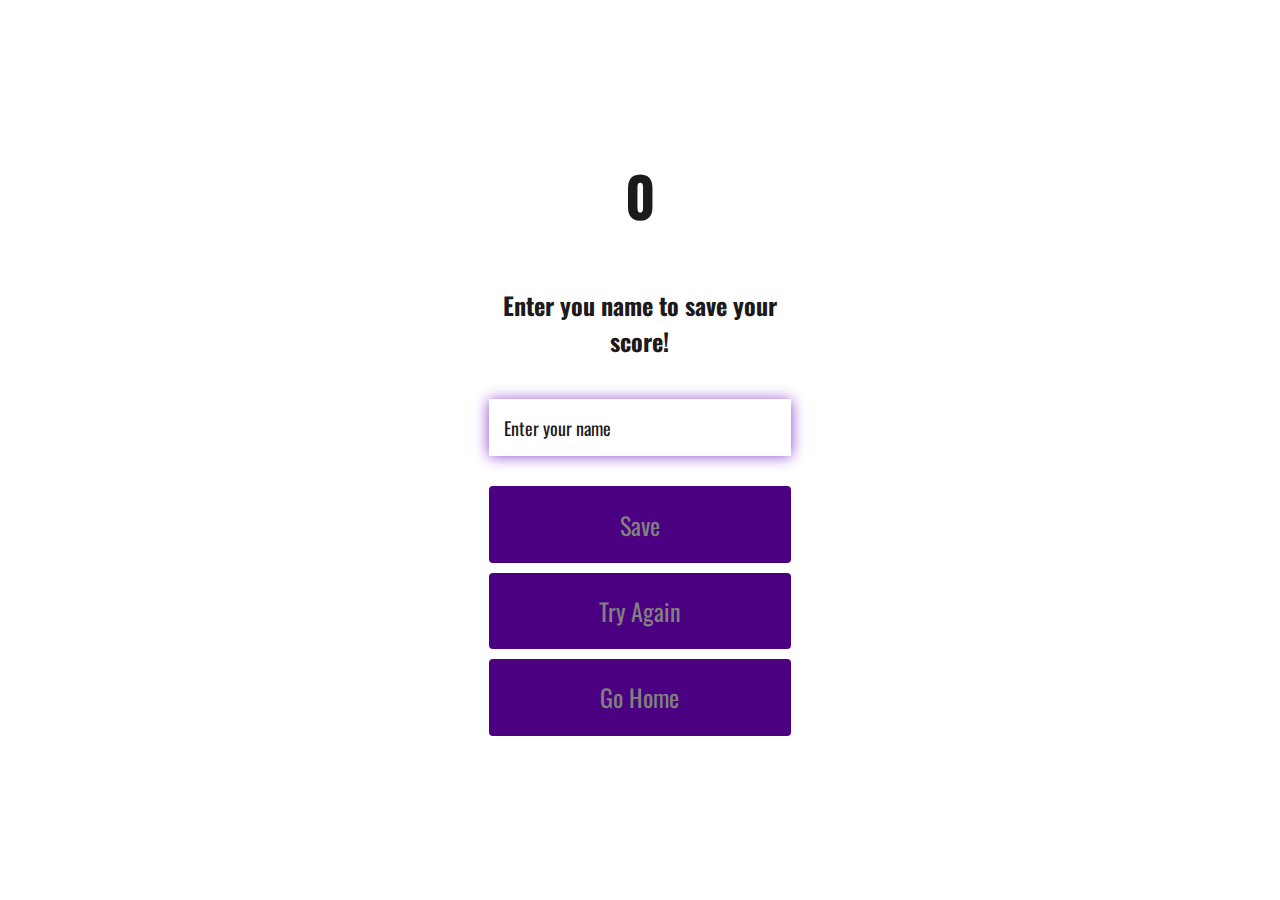
==== end.html @ 472de4c3 "Add end structure and style" ====
<!DOCTYPE html>
<html lang="en">
<head>
    <meta charset="UTF-8">
    <meta http-equiv="X-UA-Compatible" content="IE=edge">
    <meta name="viewport" content="width=device-width, initial-scale=1.0">
    <title>Document</title>
    <link rel="stylesheet" href="./assets/css/style.css">
    <link rel="stylesheet" href="https://use.fontawesome.com/releases/v5.15.3/css/all.css"
        integrity="sha384-SZXxX4whJ79/gErwcOYf+zWLeJdY/qpuqC4cAa9rOGUstPomtqpuNWT9wdPEn2fk" crossorigin="anonymous">   
</head>
<body>
    <div class="container">
        <div id="end" class="flex-center flex-column">
            <h1 id="finalScore"> 0 </h1>
            <form class="end-form-container">
                <h2 id="end-text">Enter you name to save your score!</h2>
                <input type="text" name="name" id="username" placeholder="Enter your name">
                <button class="btn" id="saveScoreBtn" type="submit" onclick="saveHighScore(event)" disabled> Save </button>
            </form>
            <a href="./quiz.html" class="btn"> Try Again </a>
            <a href="./index.html" class="btn"> Go Home </a>
        </div>
    </div>
</body>
</html>
---- assets/css/style.css ----
@import url('https://fonts.googleapis.com/css2?family=Oswald&display=swap');

:root {
    background-color: #fff;
    --white: #fff;
    --dark: #1C1A1A;
    --indigo: #4B0082;
}

* {
    box-sizing: border-box;
    margin: 0;
    padding: 0;
    font-size: 63%;
    font-family: 'Oswald', sans-serif;
}

h1 {
    font-size: 5.5rem;
    color: var(--dark);
    margin-bottom: 5rem;
}

h2 {
    font-size: 4.2rem;
    color: var(--dark);
    margin-bottom: 4rem;
}

.container {
    width: 100vw;
    height: 100vh;
    display: flex;
    justify-content: center;
    align-items: center;
    max-width: 80rem;
    margin: 0 auto;
    padding: 2rem;
}

.flex-column {
    display: flex;
    flex-direction: column;
}

.flex-center {
    justify-content: center;
    align-items: center;
}

.justify-center {
    justify-content: center;
}

.text-center {
    text-align: center;
}

.hidden {
    display: 100%;
}

/* code quiz button style*/
.btn {
    font-size: 2.4rem;
    padding: 2rem 0;
    width: 30rem;
    text-align: center;
    margin-bottom: 1rem;
    text-decoration: none;
    color: gray;
    background: linear-gradient(90deg, var(--indigo) 0%, 
    var(--indigo) 100%);
    border-radius: 4px;
}

.btn:hover {
    cursor: pointer;
    box-shadow: 0 0.4rem 1.4rem 0 rgba(141, 64, 204, 0.5);
    transition: transform 150ms;
    transform: scale(1.03);
}

.btn[disabled]:hover {
    cursor: not-allowed;
    box-shadow: none;
    transform: none;
}
/* -------------------------- code quiz button style end --------------------------------- */

/* --------------------------------- End style CSS --------------------------------------- */

.end-form-container {
    width: 100%;
    display: flex;
    flex-direction: column;
    align-items: center;
    max-width: 30rem;
    border: none;
}

input {
    margin-bottom: 20rem;
    padding: 1.5rem;
    font-size: 1.8rem;
    border: none;
    box-shadow: 0 0.1rem 1.4rem 0 rgba(141, 64, 204, 1) ;
}

input::placeholder {
    color: var(--dark);
}

#username {
    margin-bottom: 3rem;
    width: 100%;
    outline: none;
}

#end-text {
    font-size: 2.4rem;
    color: var(--dark);
    text-align: center;
}

#saveScoreBtn {
    border: none;
}

.fa-home {
    margin-left: 1rem;
    font-size: 2rem;
    color: var(--dark);
}
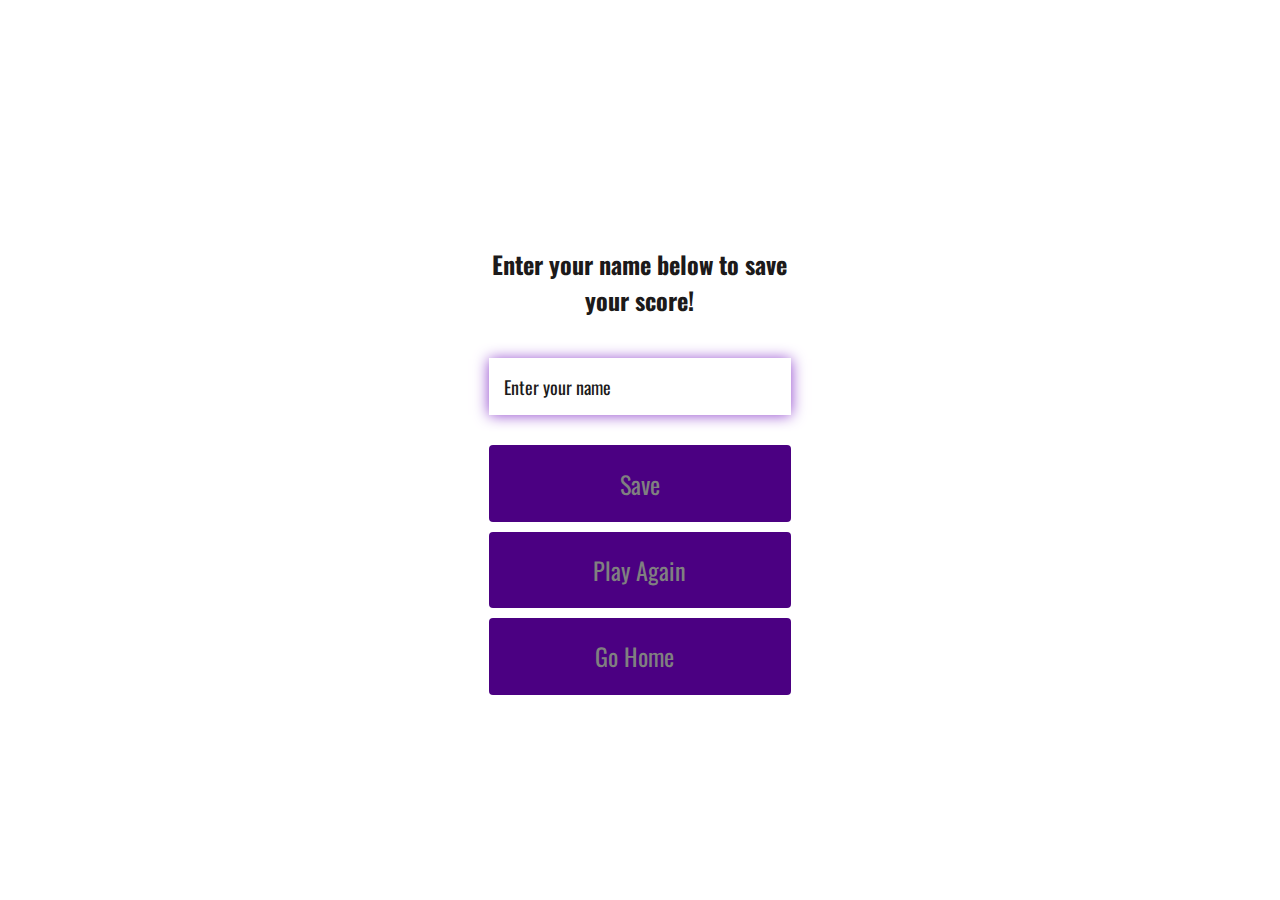
==== commit eb2f4d68: "Add highscore display" ====
--- a/end.html
+++ b/end.html
@@ -1,26 +1,27 @@
+
 <!DOCTYPE html>
 <html lang="en">
 <head>
     <meta charset="UTF-8">
-    <meta http-equiv="X-UA-Compatible" content="IE=edge">
     <meta name="viewport" content="width=device-width, initial-scale=1.0">
-    <title>Document</title>
+    <title>Final Score</title>
     <link rel="stylesheet" href="./assets/css/style.css">
     <link rel="stylesheet" href="https://use.fontawesome.com/releases/v5.15.3/css/all.css"
-        integrity="sha384-SZXxX4whJ79/gErwcOYf+zWLeJdY/qpuqC4cAa9rOGUstPomtqpuNWT9wdPEn2fk" crossorigin="anonymous">   
+        integrity="sha384-SZXxX4whJ79/gErwcOYf+zWLeJdY/qpuqC4cAa9rOGUstPomtqpuNWT9wdPEn2fk" crossorigin="anonymous">
 </head>
 <body>
     <div class="container">
         <div id="end" class="flex-center flex-column">
-            <h1 id="finalScore"> 0 </h1>
+            <h1 id="finalScore">0</h1>
             <form class="end-form-container">
-                <h2 id="end-text">Enter you name to save your score!</h2>
+                <h2 id="end-text">Enter your name below to save your score!</h2>
                 <input type="text" name="name" id="username" placeholder="Enter your name">
-                <button class="btn" id="saveScoreBtn" type="submit" onclick="saveHighScore(event)" disabled> Save </button>
+                <button class="btn" id="saveScoreBtn" type="submit" onclick="saveHighScore(event)" disabled>Save</button>
             </form>
-            <a href="./quiz.html" class="btn"> Try Again </a>
-            <a href="./index.html" class="btn"> Go Home </a>
+            <a href="quiz.html" class="btn">Play Again</a>
+            <a href="./index.html" class="btn">Go Home<i class="fas fa-home"></i></a>
         </div>
     </div>
+    <script src="./assets/js/end.js"></script>
 </body>
 </html>--- a/assets/css/style.css
+++ b/assets/css/style.css
@@ -131,4 +131,24 @@
     margin-left: 1rem;
     font-size: 2rem;
     color: var(--dark);
-}+}
+
+/* ------------------- high score button ------------------------------- */
+
+#highscore-btn {
+    background: linear-gradient(90deg, rgb(255, 247, 9) 0%, 
+    rgb(240, 221, 6) 100%);
+}
+
+#highscore-btn:hover {
+    box-shadow: 0 0.4rem 1.4rem 0 rgba(255, 255, 0, 0.5);
+}
+
+/* crown icon style */
+.fa-crown {
+    font-size: 2.5rem;
+    margin-left: 1rem;
+}
+/* crown icon style end */
+
+/* highscore button style end */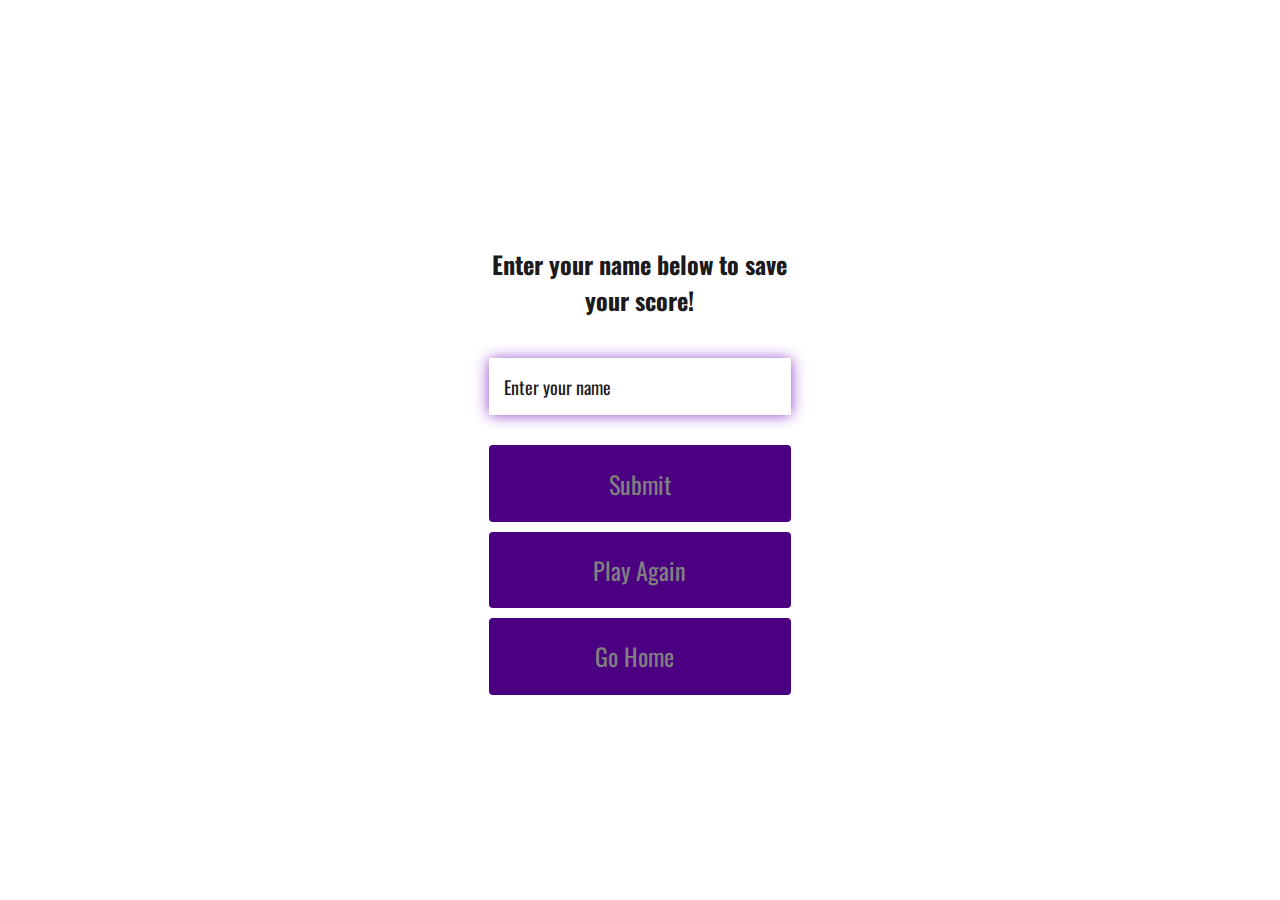
==== commit 49b60bcf: "Update Style" ====
--- a/end.html
+++ b/end.html
@@ -1,6 +1,6 @@
-
 <!DOCTYPE html>
 <html lang="en">
+
 <head>
     <meta charset="UTF-8">
     <meta name="viewport" content="width=device-width, initial-scale=1.0">
@@ -9,6 +9,7 @@
     <link rel="stylesheet" href="https://use.fontawesome.com/releases/v5.15.3/css/all.css"
         integrity="sha384-SZXxX4whJ79/gErwcOYf+zWLeJdY/qpuqC4cAa9rOGUstPomtqpuNWT9wdPEn2fk" crossorigin="anonymous">
 </head>
+
 <body>
     <div class="container">
         <div id="end" class="flex-center flex-column">
@@ -16,7 +17,8 @@
             <form class="end-form-container">
                 <h2 id="end-text">Enter your name below to save your score!</h2>
                 <input type="text" name="name" id="username" placeholder="Enter your name">
-                <button class="btn" id="saveScoreBtn" type="submit" onclick="saveHighScore(event)" disabled>Save</button>
+                <button class="btn" id="saveScoreBtn" type="submit" onclick="saveHighScore(event)"
+                    disabled>Submit</button>
             </form>
             <a href="quiz.html" class="btn">Play Again</a>
             <a href="./index.html" class="btn">Go Home<i class="fas fa-home"></i></a>
@@ -24,4 +26,5 @@
     </div>
     <script src="./assets/js/end.js"></script>
 </body>
+
 </html>--- a/assets/css/style.css
+++ b/assets/css/style.css
@@ -144,11 +144,34 @@
     box-shadow: 0 0.4rem 1.4rem 0 rgba(255, 255, 0, 0.5);
 }
 
-/* crown icon style */
+/* ------------------------ crown icon style ---------------------------- */
 .fa-crown {
     font-size: 2.5rem;
     margin-left: 1rem;
 }
-/* crown icon style end */
+/* ------------------------- crown icon style end ----------------------- */
 
-/* highscore button style end */+/* -------------------------- highscore button style end ----------------- */
+
+/* ------------------------ delete button style ------------------------ */
+
+#delete-btn {
+    background: linear-gradient(90deg, rgb(196, 0, 0) 0%,
+    rgb(255, 0, 0) 100%);
+}
+
+#delete-btn:hover {
+    box-shadow: 0 0.4rem 1.4rem 0 rgba(170, 0, 0, 0.596);
+}
+
+/* ------------------------------------ trash icon style -------------------*/
+
+.fa-trash {
+    font-size: 2.5rem;
+    margin-left: 1rem;
+    color: var(--dark)
+}
+
+/* ------------------------------------ trash icon style end ---------------- */
+
+/* ---------------------------- delete button style end -------------------- */
